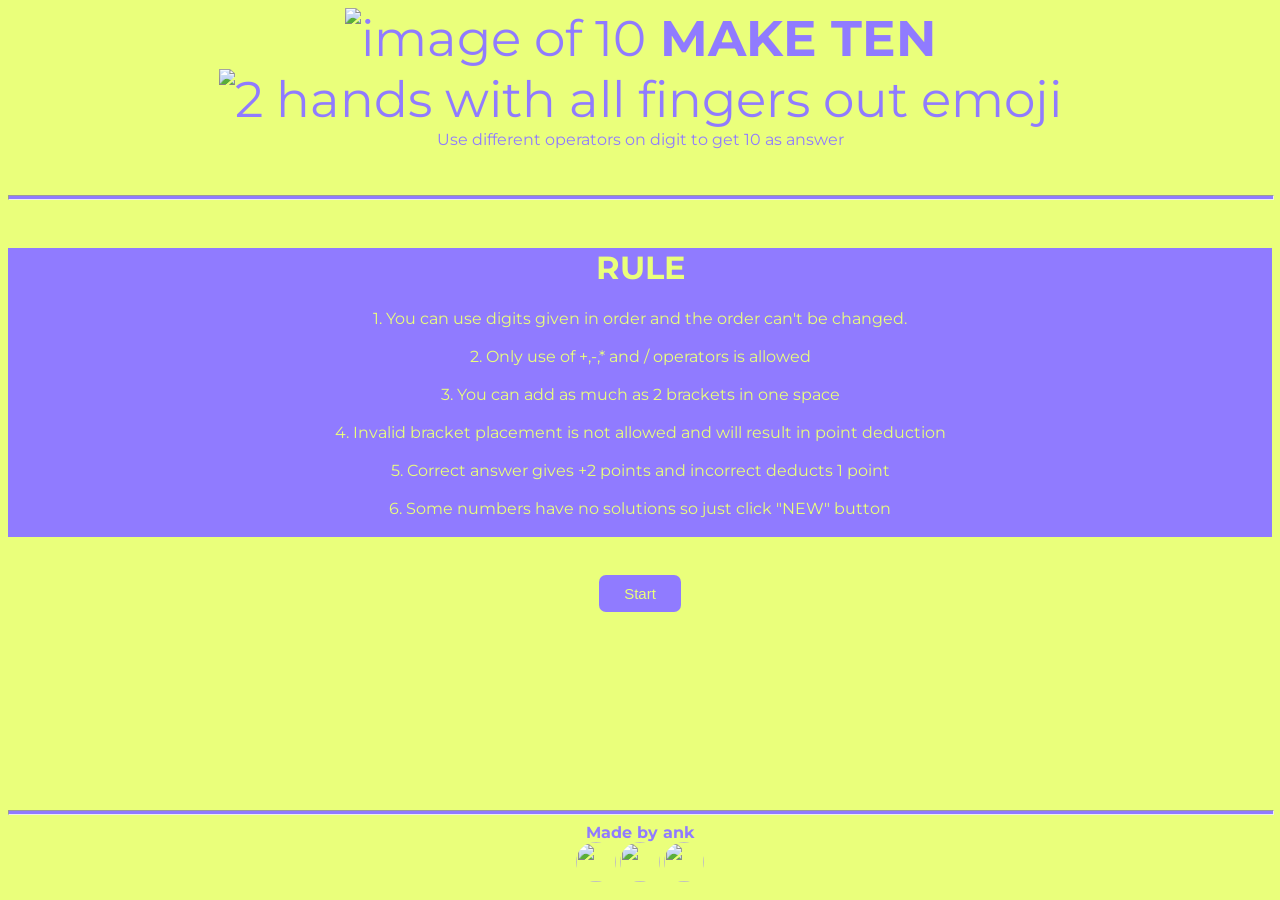
==== index.html @ 67b297d9 "Renamed make-ten.html to index.html" ====
<!DOCTYPE html>
<html>

<head>
    <meta charset="utf-8">
    <meta http-equiv="X-UA-Compatible" content="IE=edge">
    <title>MAKE TEN</title>
    <meta name="description" content="">
    <meta name="viewport" content="width=device-width, initial-scale=1">
    <link rel="stylesheet" href="make-ten.css">
</head>

<body>
    <div id="heading"><img
            src="https://imgs.search.brave.com/N_QGlnitmHNKr6TF13S3DMdL7CKzz-7s8InuD4lOeIw/rs:fit:860:0:0:0/g:ce/aHR0cHM6Ly9kM3dv/NXdvanZ1djdsLmNs/b3VkZnJvbnQubmV0/L3Rfc3F1YXJlX2xp/bWl0ZWRfNDgwL2lt/YWdlcy5zcHJlYWtl/ci5jb20vb3JpZ2lu/YWwvZTg5NjgyNzJj/OGQ5OTU1NTBjMWMx/ZDNkZWU3Y2M1MzMu/anBn"
            alt="image of 10" id="pic10"><b> MAKE TEN </B><img
            src="https://imgs.search.brave.com/Em7wCwzzgmcPaCfxzvNhiNJjzsPp8RWsnzusgJg6cxI/rs:fit:860:0:0:0/g:ce/aHR0cHM6Ly9iLnRo/dW1icy5yZWRkaXRt/ZWRpYS5jb20vM1Ba/VEd1cEtLUmN3YjhN/VVJBT1FvVEpyXzA2/WDRyWHJESkY0cVlG/ajRsUS5qcGc" id="pichands"
            alt="2 hands with all fingers out emoji"></div>
    <div id="desc"> Use different operators on digit to get 10 as answer </div> <br><br>
    <hr><br>
    <div id="home">
        <div id="rules">
            <h1>RULE</h1>
            1. You can use digits given in order and the order can't be changed. <br><br>
            2. Only use of +,-,* and / operators is allowed <br><br>
            3. You can add as much as 2 brackets in one space <br><br>
            4. Invalid bracket placement is not allowed and will result in point deduction <br><br>
            5. Correct answer gives +2 points and incorrect deducts 1 point <br><br>
            6. Some numbers have no solutions so just click "NEW" button <br><br>
        </div> <br> <br>
        <div id="start"><button id="st" onclick="bleh()">Start</button></div>
    </div>

    <div id="all">
        <div id="score"></div>
        <br>
        <div id="number"> The number you have to use is: <br>
            <div id="no"></div>
        </div>
        <br><br>
        <div id="inp">
            <input type="text" id="o5" placeholder="±" maxlength="1" required></input>
            <input type="text" id="b1" maxlength="2" placeholder="(">
            <input type="text" id="o1" placeholder="±" maxlength="1" required></input>
            <input type="text" readonly id="n1">
            <input type="text" id="b2" maxlength="2" placeholder="(">
            <input type="text" id="o2" placeholder="-" maxlength="1" required></input>
            <input type="text" id="b3" maxlength="2" placeholder=")">
            <input type="text" readonly id="n2">
            <input type="text" id="b4" maxlength="2" placeholder="( )">
            <input type="text" id="o3" placeholder="*" maxlength="1" required></input>
            <input type="text" id="b5" maxlength="2" placeholder="( )">
            <input type="text" readonly id="n3">
            <input type="text" id="b6" maxlength="2" placeholder="( )">
            <input type="text" id="o4" placeholder="/" maxlength="1" required></input>
            <input type="text" id="b7" maxlength="2" placeholder="( )">
            <input type="text" readonly id="n4">
            <input type="text" id="b8" maxlength="2" placeholder="( )">
        </div><br><br>
        <div id="but"><button id="check" onclick="func()">CHECK</button>
            <button id="new" onclick="new2()"> NEW </button>
        </div> <br>
        <div id="value"></div>
        <br> <br>
        <div id="homea"> Do you want to look at the rules again? <br><br>
            <button id="homeag" onclick="homeagain()">Home</button>
        </div>
    </div>
    <br><br><br><br><br><br><br><br><br><br>
    <hr>
    <div id="promo">
        <b>Made by ank </b><br>
        <a href="https://www.instagram.com/ank_0318"><img
                src="https://imgs.search.brave.com/Tr-BmVSNJkv9RNMixQI4y70GEWernB_zrDptOl13eS4/rs:fit:860:0:0:0/g:ce/aHR0cHM6Ly9wbmcu/cG5ndHJlZS5jb20v/cG5nLWNsaXBhcnQv/MjAxODA2MjYvb3Vy/bWlkL3BuZ3RyZWUt/aW5zdGFncmFtLWlj/b24taW5zdGFncmFt/LWxvZ28tcG5nLWlt/YWdlXzM1ODQ4NTIu/cG5n"></a>
        <a href="https://hackclub.enterprise.slack.com/team/U0C066MP0UF"><img
                src="https://imgs.search.brave.com/Ra_YRWfQajtyL0Hhedy_emZ8YSMObZHozlJPlvr_Ees/rs:fit:860:0:0:0/g:ce/aHR0cHM6Ly9pbWcu/aWNvbnM4LmNvbS9l/eHRlcm5hbC10YWwt/cmV2aXZvLWNvbG9y/LXRhbC1yZXZpdm8v/MTIwMC9leHRlcm5h/bC1zbGFjay1hbi1v/bmxpbmUtaW5zdGFu/dC1tZXNzYWdpbmct/YW5kLWNvbGxhYm9y/YXRpb24tc3lzdGVt/LWxvZ28tY29sb3It/dGFsLXJldml2by5q/cGc"></a>
        <a href="https://github.com/shimes18"><img
                src="https://imgs.search.brave.com/9LZ2OB72NuDx0NYD30RYkUrRcvCAbsFO1Op1oPO1wG0/rs:fit:860:0:0:0/g:ce/aHR0cHM6Ly9jZG4u/anNkZWxpdnIubmV0/L2doL2hvbWFyci1s/YWJzL2Rhc2hib2Fy/ZC1pY29ucy9zdmcv/Z2l0aHViLnN2Zw"></a>
    </div>
    <script src="make-ten.js" async defer></script>
</body>

</html>
---- make-ten.css ----
@import url('https://fonts.googleapis.com/css2?family=Montserrat:wght@300;400;700&display=swap');   
body{
    background-color: #eaff7b;
    color: #907bff;
    display: flex;
    flex-direction: column;
    font-family: montserrat;
}

#heading{
    text-align: center;
    font-size: 50px;
}

#desc{
    text-align: center;
}

#number{
    text-align: center;
    font-size:larger;
}

#no{
    color: #907bff;
    font-weight: bolder;
    font-size: 36px;
    size: 36px;
}

#inp{
    font-weight: 20px;
    font-size: 30px;
    size: 50px;
    text-align: center;
}

input{
    width:40px;
    height:40px;
    border-radius:0px;
    border-color: white;
    border-style:none;
    text-shadow: none;
    text-align:center;
    white-space: nowrap;
}

#o1::placeholder{
    text-align: center;
}

#n1,#n2,#n3,#n4{
    display: inline-block;
}

#but{
    text-align: center;
}

button{
    background-color: #907bff;
    border-radius: 7px;
    border:none;
    text-align: center;
    font-size:15px;
    color:#eaff7b;
    cursor: pointer;
    padding: 10px 25px ;
    transition: all 0.1s ease-in-out;
    width:fit-content;
}

button:hover{
    size:40px;
    transform: translateX(2px) translateY(-2px);
    box-shadow: 0 0 30px #907bff;
}

button:active{
    background-color: #eaff7b;
    border-radius: 7px;
    border-color: #907bff;
    border: 10px;
    text-align: center;
    font-size:15px;
    color: #907bff;
    cursor: pointer;
    padding: 10px 25px ;
    transition: all 0.1s ease-in-out;
    box-shadow:none;
}


#start{
    text-align: center;
}

#score{
    text-align: center;
    font-size: 50px;
}

#pic10{
    size:30px 30px ;

}

#rules{
    text-align:center;
    align-items:center;
    background-color: #907bff;
    color:#eaff7b;
}

#homea{
    text-align: center;
    align-items: center;
    font-weight: 1000;
}

img{
    width:40px;
    height: 40px;
    border-radius: 20px;
}

#promo{
    align-items: center;
    text-align: center;
    border-radius: 10px;
    color:#907bff;
}

#pic10,#pichands{
    border-radius: 0;
}

hr{
    background-color: #907bff;
    height:3px;
    width: 100%;
}

#value{
    font-weight: 1000;
}
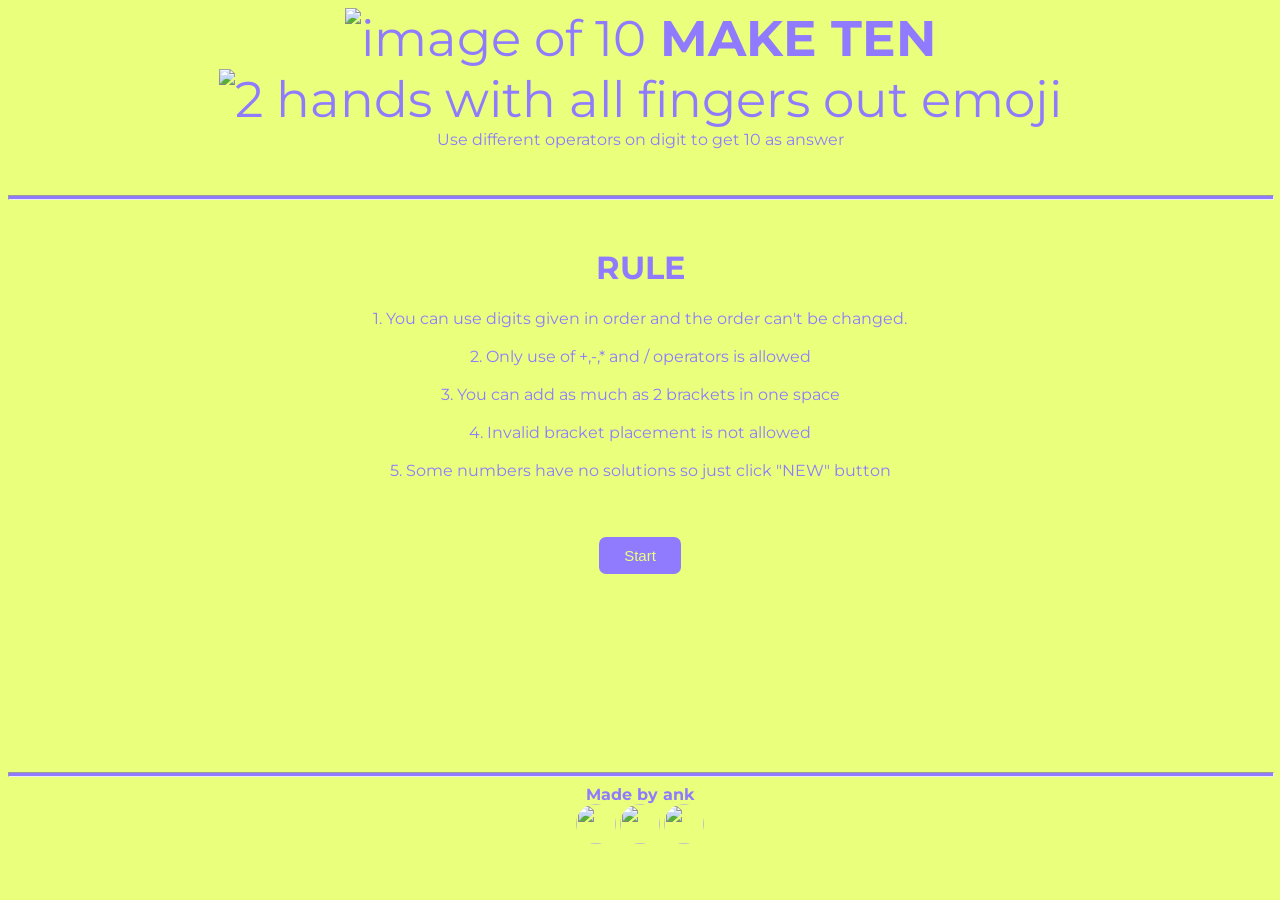
==== commit 538f380c: "Updated rules Removed the rules about points" ====
--- a/index.html
+++ b/index.html
@@ -24,9 +24,8 @@
             1. You can use digits given in order and the order can't be changed. <br><br>
             2. Only use of +,-,* and / operators is allowed <br><br>
             3. You can add as much as 2 brackets in one space <br><br>
-            4. Invalid bracket placement is not allowed and will result in point deduction <br><br>
-            5. Correct answer gives +2 points and incorrect deducts 1 point <br><br>
-            6. Some numbers have no solutions so just click "NEW" button <br><br>
+            4. Invalid bracket placement is not allowed <br><br>
+            5. Some numbers have no solutions so just click "NEW" button <br><br>
         </div> <br> <br>
         <div id="start"><button id="st" onclick="bleh()">Start</button></div>
     </div>
--- a/make-ten.css
+++ b/make-ten.css
@@ -109,8 +109,7 @@
 #rules{
     text-align:center;
     align-items:center;
-    background-color: #907bff;
-    color:#eaff7b;
+    color:#907bff;
 }
 
 #homea{
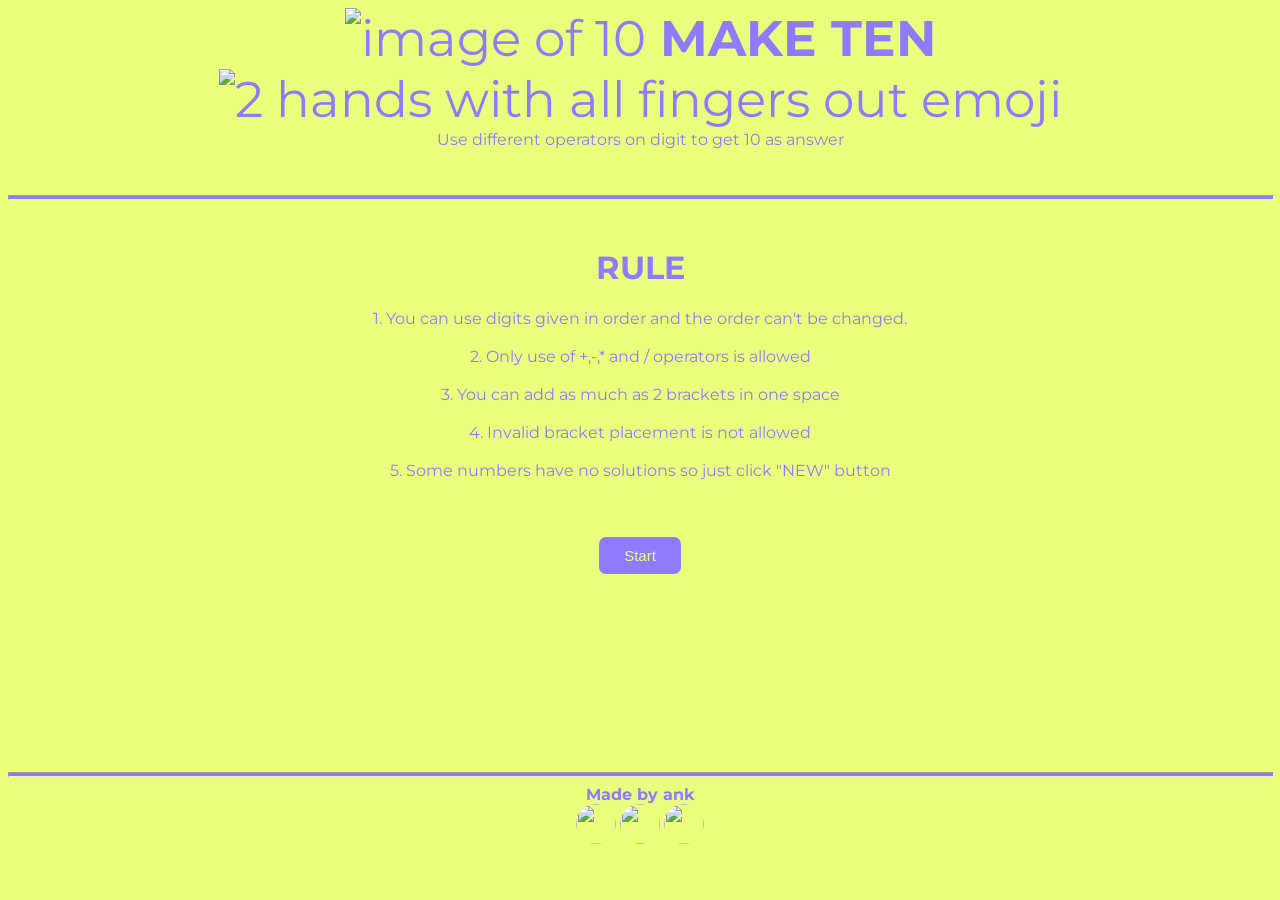
==== commit 795c1e24: "added a new giveup system" ====
--- a/index.html
+++ b/index.html
@@ -58,6 +58,7 @@
         </div><br><br>
         <div id="but"><button id="check" onclick="func()">CHECK</button>
             <button id="new" onclick="new2()"> NEW </button>
+            <button id="give_up" onclick="giveup">Give Up</button>
         </div> <br>
         <div id="value"></div>
         <br> <br>
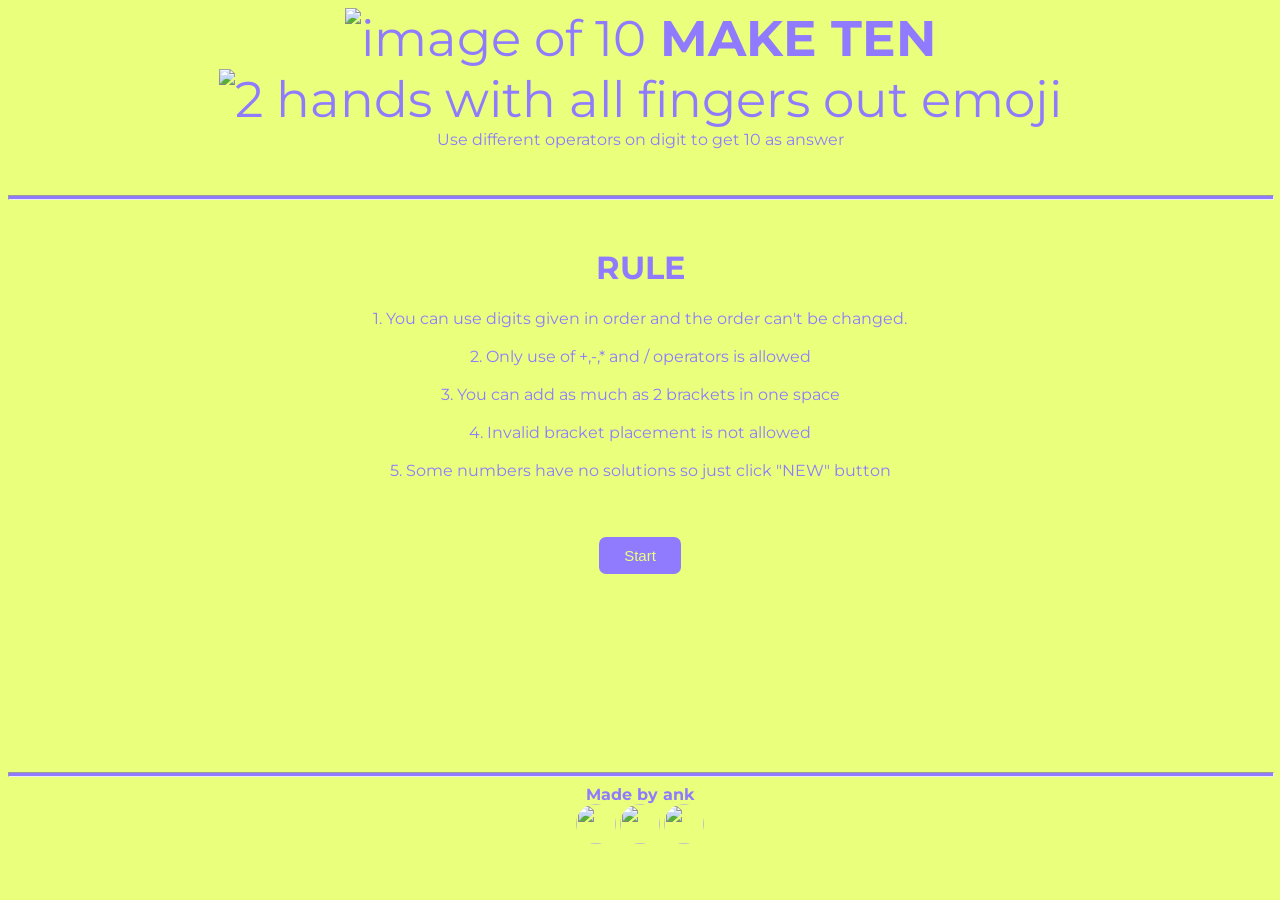
==== commit 79ef2bfe: "debugged the give up button and minor changes" ====
--- a/index.html
+++ b/index.html
@@ -56,9 +56,9 @@
             <input type="text" readonly id="n4">
             <input type="text" id="b8" maxlength="2" placeholder="( )">
         </div><br><br>
-        <div id="but"><button id="check" onclick="func()">CHECK</button>
+        <div id="but"><button id="check" >CHECK</button>
             <button id="new" onclick="new2()"> NEW </button>
-            <button id="give_up" onclick="giveup">Give Up</button>
+            <button id="give_up">Give Up</button>
         </div> <br>
         <div id="value"></div>
         <br> <br>
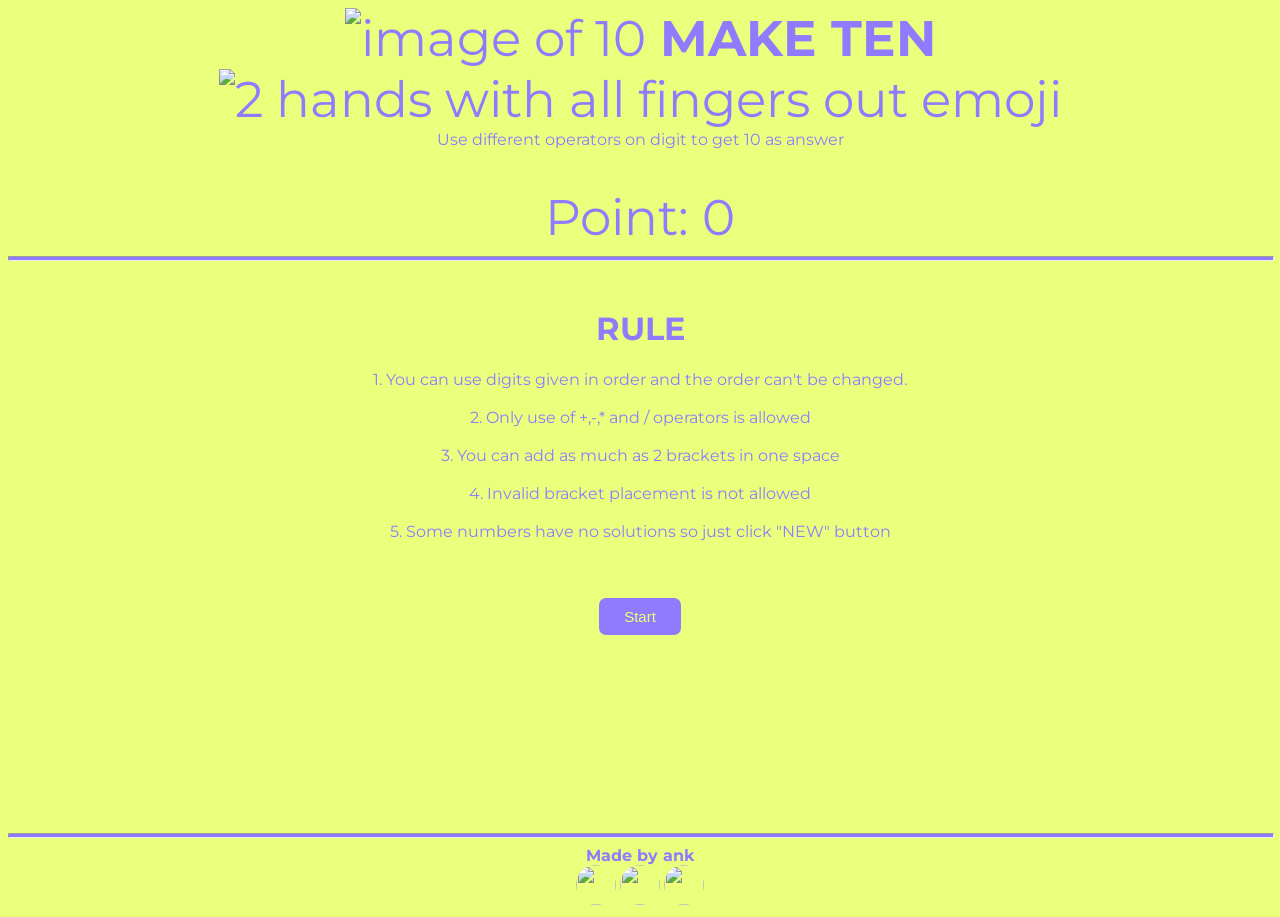
==== commit 941ee2a1: "point system" ====
--- a/index.html
+++ b/index.html
@@ -17,6 +17,8 @@
             src="https://imgs.search.brave.com/Em7wCwzzgmcPaCfxzvNhiNJjzsPp8RWsnzusgJg6cxI/rs:fit:860:0:0:0/g:ce/aHR0cHM6Ly9iLnRo/dW1icy5yZWRkaXRt/ZWRpYS5jb20vM1Ba/VEd1cEtLUmN3YjhN/VVJBT1FvVEpyXzA2/WDRyWHJESkY0cVlG/ajRsUS5qcGc" id="pichands"
             alt="2 hands with all fingers out emoji"></div>
     <div id="desc"> Use different operators on digit to get 10 as answer </div> <br><br>
+        <div id="score">Point: 0</div>
+
     <hr><br>
     <div id="home">
         <div id="rules">
@@ -31,7 +33,6 @@
     </div>
 
     <div id="all">
-        <div id="score"></div>
         <br>
         <div id="number"> The number you have to use is: <br>
             <div id="no"></div>
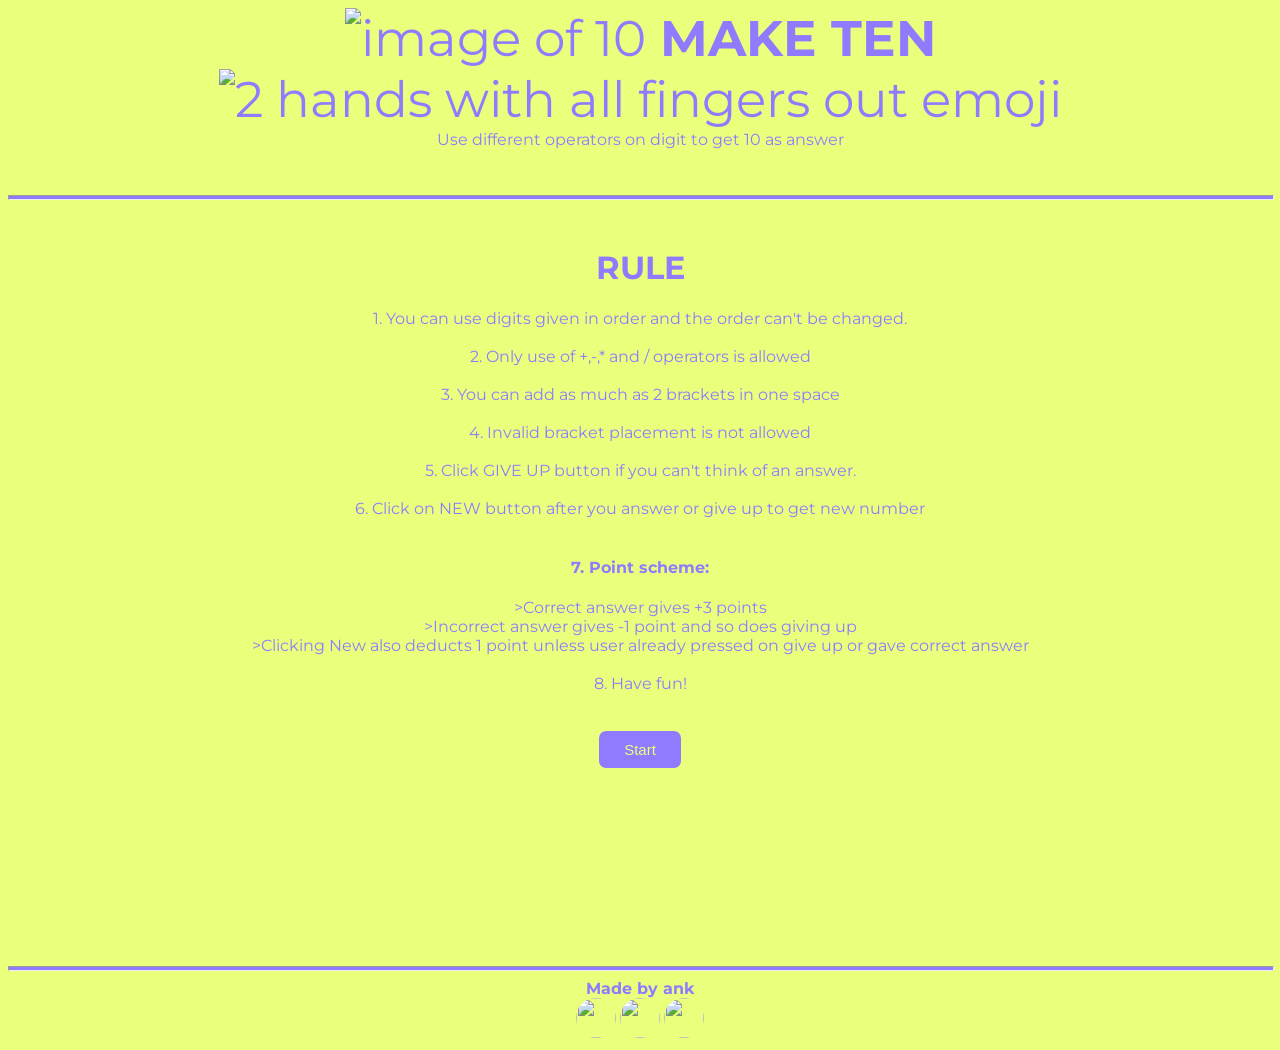
==== commit d2ac8ae1: "Implemented highscore system,  rules and final tweaks" ====
--- a/index.html
+++ b/index.html
@@ -17,9 +17,10 @@
             src="https://imgs.search.brave.com/Em7wCwzzgmcPaCfxzvNhiNJjzsPp8RWsnzusgJg6cxI/rs:fit:860:0:0:0/g:ce/aHR0cHM6Ly9iLnRo/dW1icy5yZWRkaXRt/ZWRpYS5jb20vM1Ba/VEd1cEtLUmN3YjhN/VVJBT1FvVEpyXzA2/WDRyWHJESkY0cVlG/ajRsUS5qcGc" id="pichands"
             alt="2 hands with all fingers out emoji"></div>
     <div id="desc"> Use different operators on digit to get 10 as answer </div> <br><br>
-        <div id="score">Point: 0</div>
+        <div id="score"></div>
+        <div id="highscore"></div>
+    <hr><br>
 
-    <hr><br>
     <div id="home">
         <div id="rules">
             <h1>RULE</h1>
@@ -27,7 +28,13 @@
             2. Only use of +,-,* and / operators is allowed <br><br>
             3. You can add as much as 2 brackets in one space <br><br>
             4. Invalid bracket placement is not allowed <br><br>
-            5. Some numbers have no solutions so just click "NEW" button <br><br>
+            5. Click GIVE UP button if you can't think of an answer. <br><br>
+            6. Click on NEW button after you answer or give up to get new number <Br> <br>
+            <h4>7. Point scheme:</h4>
+                >Correct answer gives +3 points <br>
+                >Incorrect answer gives -1 point and so does giving up <br>
+                >Clicking New also deducts 1 point unless user already pressed on give up or gave correct answer<br><br>
+            8. Have fun!
         </div> <br> <br>
         <div id="start"><button id="st" onclick="bleh()">Start</button></div>
     </div>
